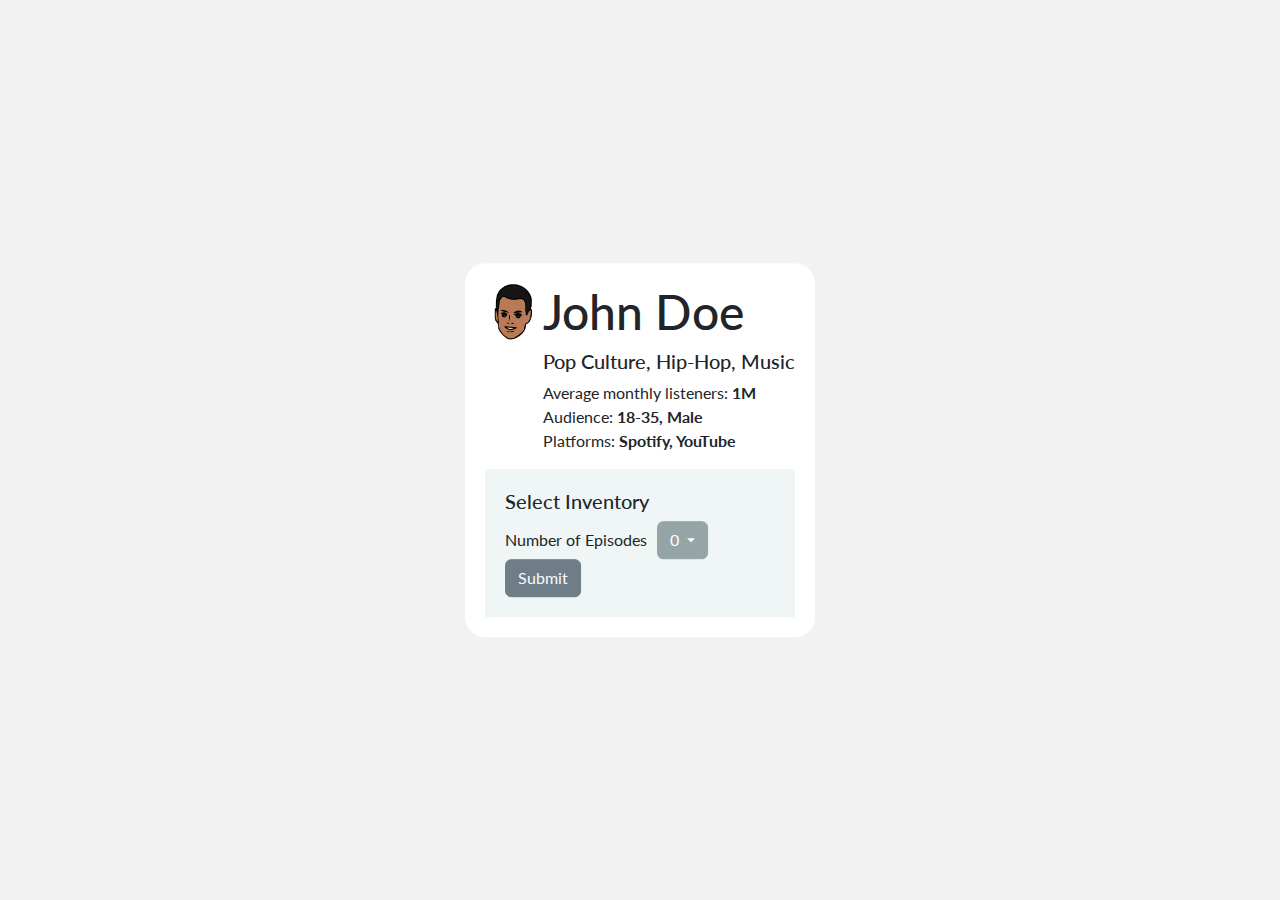
==== index.html @ b0895160 "create half of the profile" ====
<!doctype html>
<html>
<head>
<title>Profile</title>
<meta name="description" content="Blymp">
<meta name="keywords" content="Blymp">
<script type="text/javascript" src="test.js"></script>
<script src="https://code.jquery.com/jquery-3.2.1.slim.min.js"></script>
<script src="https://cdnjs.cloudflare.com/ajax/libs/popper.js/1.12.9/umd/popper.min.js"></script>
<script src="https://maxcdn.bootstrapcdn.com/bootstrap/4.0.0/js/bootstrap.min.js"></script>
<link rel="stylesheet" href="bootstrap.min.css">
<link rel="stylesheet" href="blymp.css">
<script>
    function submitClicked() {
        const text = $("#dropdownMenuButton").text.value;
        if (text === "0") {
            alert("Please select a number of episodes");
        } else {
            alert("You have selected " + text + " episodes");
        }
    }
    function toggleButton() {
        const text = $("#dropdownMenuButton").text.value;
        const submitBtn = document.querySelector("#submitBtn");
        submitBtn.disabled = (text === "0");
    }

    $(document).ready(function() {
      $(".dropdown-item").click(function() {
        var selectedItemText = $(this).text();
        $("#dropdownMenuButton").text(selectedItemText);
        toggleButton();
      });
    });
  </script>
</head>
<body style="background-color: #f2f2f2;">
    <div id="main" class="main_div">
        <section id="profile_main" style="display: flex; flex-direction: row;">
            <img style="height: 80px;" src="[data-uri]" alt="Profile" />
            <section id="profile_info">
                <h1>John Doe</h1>
                <h5>Pop Culture, Hip-Hop, Music</h5>
                <p>
                    Average monthly listeners: <b>1M</b></br>
                    Audience: <b>18-35, Male</b></br>
                    Platforms: <b>Spotify, YouTube</b>
                </p>
            </section>
        </section>
        <section id="inventory" style="background-color: #eff6f5; padding: 20px;">
            <h5>Select Inventory</h5>
            <section style="display: flex; flex-direction: row;">
                <div style="margin-right:10px; display:flex; align-items:center; margin-bottom: -16px;">
                    <p>Number of Episodes</p>
                </div>
                <div class="dropdown">
                    <button class="btn btn-secondary dropdown-toggle" type="button" id="dropdownMenuButton" data-toggle="dropdown" aria-haspopup="true" aria-expanded="false">
                      0
                    </button>
                    <div class="dropdown-menu" aria-labelledby="dropdownMenuButton">
                        <a class="dropdown-item" href="#">0</a>
                        <a class="dropdown-item" href="#">1</a>
                        <a class="dropdown-item" href="#">2</a>
                        <a class="dropdown-item" href="#">3</a>
                        <a class="dropdown-item" href="#">4</a>
                        <a class="dropdown-item" href="#">5</a>
                    </div>
                </div>               
            </section>
            <button type="submit" class="btn btn-primary" id="submitBtn" disabled onclick="submitClicked()">Submit</button>
        </section>
    </div>
</body>
</html>
---- blymp.css ----
.main_div {
	background-color: white;
    border-radius: 20px;
    padding: 20px;
    position: absolute;
    top: 50%; left: 50%;
    transform: translate(-50%, -50%);
}
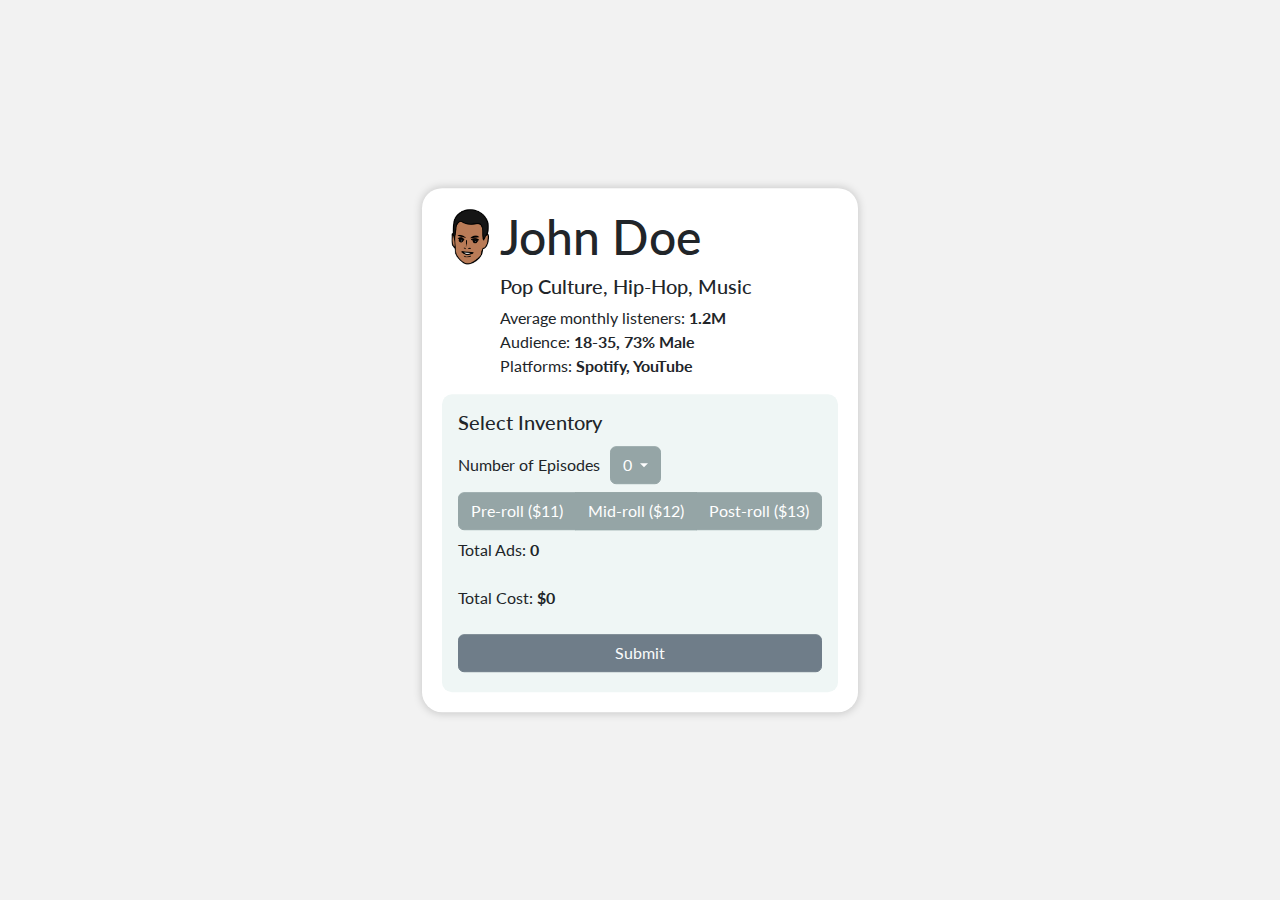
==== commit dc4e1ce8: "dynamic" ====
--- a/index.html
+++ b/index.html
@@ -11,26 +11,84 @@
 <link rel="stylesheet" href="bootstrap.min.css">
 <link rel="stylesheet" href="blymp.css">
 <script>
-    function submitClicked() {
-        const text = $("#dropdownMenuButton").text.value;
-        if (text === "0") {
-            alert("Please select a number of episodes");
-        } else {
-            alert("You have selected " + text + " episodes");
+    // Class that has three fields: preRollPrice, midRollPrice, postRollPrice
+    class SegmentPrice {
+        constructor(preRollPrice, midRollPrice, postRollPrice) {
+            this.preRollPrice = preRollPrice;
+            this.midRollPrice = midRollPrice;
+            this.postRollPrice = postRollPrice;
         }
     }
-    function toggleButton() {
-        const text = $("#dropdownMenuButton").text.value;
-        const submitBtn = document.querySelector("#submitBtn");
-        submitBtn.disabled = (text === "0");
+
+    // Set up const global object of SegmentPrice
+    var segmentPrices = new SegmentPrice(11, 12, 13);
+
+    function intFromText(text) {
+        var number = parseInt(text);
+        return isNaN(number) ? 0 : number;
+    }
+
+    function isElementActive(elementId) {
+        const element = document.querySelector(elementId);
+        const containsActive = element.classList.contains("active");
+        return containsActive;
+    }
+
+    function recalculate() {
+        var adCount = intFromText($("#episodeSelectDropdown").text());
+        var segments = 0;
+        var totalCost = 0;
+        if (isElementActive("#pre_roll")) {
+            segments += 1;
+            totalCost += adCount * segmentPrices.preRollPrice;
+        }
+        if (isElementActive("#mid_roll")) {
+            segments += 1;
+            totalCost += adCount * segmentPrices.midRollPrice;
+        }
+        if (isElementActive("#post_roll")) {
+            segments += 1;
+            totalCost += adCount * segmentPrices.postRollPrice;
+        }
+
+        adCount = adCount * segments;
+
+        document.querySelector("#submitBtn").disabled = (adCount == 0);
+        $("#total_ads").text(adCount);
+        $("#total_cost").text("$" + totalCost);
+    }
+
+    function setInnerTextForElementById(elementId, text) {
+        const element = document.querySelector(elementId);
+        element.innerText = text;
+    }
+
+    function fillSegmentPrices(preRollPrice, midRollPrice, postRollPrice) {
+        setInnerTextForElementById("#pre_roll_price", "$" + preRollPrice);
+        setInnerTextForElementById("#mid_roll_price", "$" + midRollPrice);
+        setInnerTextForElementById("#post_roll_price", "$" + postRollPrice);
+    }
+
+    function submitClicked() {
+
     }
 
     $(document).ready(function() {
-      $(".dropdown-item").click(function() {
-        var selectedItemText = $(this).text();
-        $("#dropdownMenuButton").text(selectedItemText);
-        toggleButton();
-      });
+        fillSegmentPrices(11, 12, 13);
+        $(".episode_select").click(function() {
+            var selectedItemText = $(this).text();
+            $("#episodeSelectDropdown").text(selectedItemText);
+            recalculate();
+        });
+
+        $(".segment_btn").click(function() {
+            if ($(this).hasClass("active")) {
+                $(this).removeClass("active");
+            } else {
+                $(this).addClass("active");
+            }
+            recalculate();
+        });
     });
   </script>
 </head>
@@ -42,33 +100,45 @@
                 <h1>John Doe</h1>
                 <h5>Pop Culture, Hip-Hop, Music</h5>
                 <p>
-                    Average monthly listeners: <b>1M</b></br>
-                    Audience: <b>18-35, Male</b></br>
+                    Average monthly listeners: <b>1.2M</b></br>
+                    Audience: <b>18-35, 73% Male</b></br>
                     Platforms: <b>Spotify, YouTube</b>
                 </p>
             </section>
         </section>
-        <section id="inventory" style="background-color: #eff6f5; padding: 20px;">
+        <section id="inventory" style="background-color: #eff6f5; padding: 16px; border-radius: 10px;">
             <h5>Select Inventory</h5>
-            <section style="display: flex; flex-direction: row;">
+            <section class="inv_select_section" style="display: flex; flex-direction: row;">
                 <div style="margin-right:10px; display:flex; align-items:center; margin-bottom: -16px;">
                     <p>Number of Episodes</p>
                 </div>
                 <div class="dropdown">
-                    <button class="btn btn-secondary dropdown-toggle" type="button" id="dropdownMenuButton" data-toggle="dropdown" aria-haspopup="true" aria-expanded="false">
+                    <button class="btn btn-secondary dropdown-toggle" type="button" id="episodeSelectDropdown" data-toggle="dropdown" aria-haspopup="true" aria-expanded="false">
                       0
                     </button>
-                    <div class="dropdown-menu" aria-labelledby="dropdownMenuButton">
-                        <a class="dropdown-item" href="#">0</a>
-                        <a class="dropdown-item" href="#">1</a>
-                        <a class="dropdown-item" href="#">2</a>
-                        <a class="dropdown-item" href="#">3</a>
-                        <a class="dropdown-item" href="#">4</a>
-                        <a class="dropdown-item" href="#">5</a>
+                    <div class="dropdown-menu" aria-labelledby="episodeSelectDropdown">
+                        <a class="dropdown-item episode_select" href="#">1</a>
+                        <a class="dropdown-item episode_select" href="#">2</a>
+                        <a class="dropdown-item episode_select" href="#">3</a>
+                        <a class="dropdown-item episode_select" href="#">4</a>
+                        <a class="dropdown-item episode_select" href="#">5</a>
                     </div>
-                </div>               
+                </div>
             </section>
-            <button type="submit" class="btn btn-primary" id="submitBtn" disabled onclick="submitClicked()">Submit</button>
+            <section class="btn-group inv_select_section" role="group">
+                <button type="button" id="pre_roll" class="btn btn-secondary segment_btn" data-active-class="btn-primary">Pre-roll (<span id="pre_roll_price"></span>)</button>
+                <button type="button" id="mid_roll" class="btn btn-secondary segment_btn" data-active-class="btn-primary">Mid-roll (<span id="mid_roll_price"></span>)</button>
+                <button type="button" id="post_roll" class="btn btn-secondary segment_btn" data-active-class="btn-primary">Post-roll (<span id="post_roll_price"></span>)</button>
+            </section>
+            <section class="inv_select_section" style="display: flex; flex-direction: row;">
+                <p>Total Ads:&nbsp;</p><p id="total_ads"><b>0</b></p>
+            </section>
+            <section class="inv_select_section" style="display: flex; flex-direction: row;">
+                <p>Total Cost:&nbsp;</p><b><p id="total_cost">$0</p></b>
+            </section>
+            <section class="inv_select_section">
+                <button type="submit" class="btn btn-primary" id="submitBtn" disabled onclick="submitClicked()" style="width: 100%;">Submit</button>
+            </section>
         </section>
     </div>
 </body>
--- a/blymp.css
+++ b/blymp.css
@@ -5,4 +5,11 @@
     position: absolute;
     top: 50%; left: 50%;
     transform: translate(-50%, -50%);
+    min-width: 300px;
+    box-shadow: 0 0 10px 0 rgba(0,0,0,0.2);
+}
+
+.inv_select_section {
+    padding: 4px 0 4px 0;
+    width: 100%;
 }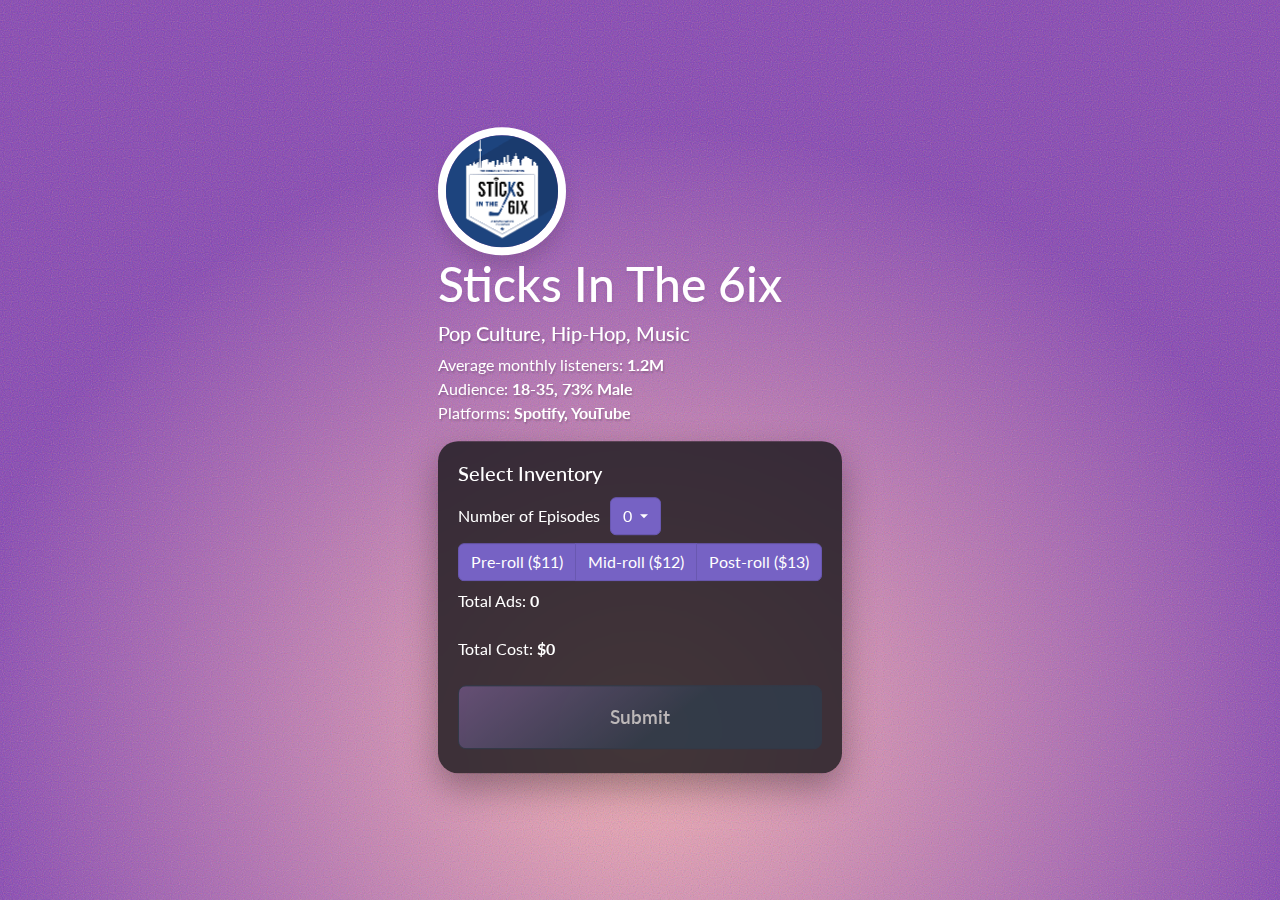
==== commit 87ffd14c: "beauty" ====
--- a/index.html
+++ b/index.html
@@ -9,33 +9,27 @@
 <script src="https://cdnjs.cloudflare.com/ajax/libs/popper.js/1.12.9/umd/popper.min.js"></script>
 <script src="https://maxcdn.bootstrapcdn.com/bootstrap/4.0.0/js/bootstrap.min.js"></script>
 <link rel="stylesheet" href="bootstrap.min.css">
+<link rel="stylesheet" href="style.css">
 <link rel="stylesheet" href="blymp.css">
+
 <script>
-    // Class that has three fields: preRollPrice, midRollPrice, postRollPrice
-    class SegmentPrice {
-        constructor(preRollPrice, midRollPrice, postRollPrice) {
-            this.preRollPrice = preRollPrice;
-            this.midRollPrice = midRollPrice;
-            this.postRollPrice = postRollPrice;
-        }
-    }
+    // Class order with the following fields:
+    // Number of Episodes
+    // isPreRoll
+    // isMidRoll
+    // Total Ads: 
+    // Total Cost: 
+
 
     // Set up const global object of SegmentPrice
     var segmentPrices = new SegmentPrice(11, 12, 13);
 
-    function intFromText(text) {
-        var number = parseInt(text);
-        return isNaN(number) ? 0 : number;
-    }
-
-    function isElementActive(elementId) {
-        const element = document.querySelector(elementId);
-        const containsActive = element.classList.contains("active");
-        return containsActive;
+    function episodeCount() {
+        return intFromText($("#episodeSelectDropdown").text());
     }
 
     function recalculate() {
-        var adCount = intFromText($("#episodeSelectDropdown").text());
+        var adCount = episodeCount();
         var segments = 0;
         var totalCost = 0;
         if (isElementActive("#pre_roll")) {
@@ -69,8 +63,40 @@
         setInnerTextForElementById("#post_roll_price", "$" + postRollPrice);
     }
 
+    // Send email from alex@blymp.ca to zane@blymp.ca.
+    // Email should contain:
+    // - Podcaster name
+    // - Number of episodes requested
+    // - Price per episode based on pre-roll, mid-roll, post-roll
+    // - Total cost
     function submitClicked() {
+        var podcasterName = document.querySelector("#podcaster_name").innerHTML;
+        var totalCost = document.querySelector("#total_cost").innerText;
+        var adSegments = "";
+        var segmentCount = 0;
+        if (isElementActive("#pre_roll")) {
+            adSegments += "pre-roll, ";
+            segmentCount++;
+        }
+        if (isElementActive("#mid_roll")) {
+            adSegments += "mid-roll, ";
+            segmentCount++;
+        }
+        if (isElementActive("#post_roll")) {
+            adSegments += "post-roll, ";
+            segmentCount++;
+        }
+        adSegments = adSegments.substring(0, adSegments.length - 2);
 
+        var emailBody = "Podcaster Name: " + podcasterName + "\n" + 
+                        "Number of Episodes: " + episodeCount() + "\n" +
+                        "Ad Segments: " + adSegments + "\n" +
+                        "Total ad count: " + episodeCount() * segmentCount  + "\n" +
+                        "Total Cost: " + totalCost;
+
+        var emailSubject = "Blymp Ad Request";
+
+        alert(emailBody);
     }
 
     $(document).ready(function() {
@@ -94,19 +120,21 @@
 </head>
 <body style="background-color: #f2f2f2;">
     <div id="main" class="main_div">
+        <section>
+            <img class="avatar" src="[data-uri]" alt="Profile" />
+        </section>
         <section id="profile_main" style="display: flex; flex-direction: row;">
-            <img style="height: 80px;" src="[data-uri]" alt="Profile" />
             <section id="profile_info">
-                <h1>John Doe</h1>
-                <h5>Pop Culture, Hip-Hop, Music</h5>
-                <p>
+                <h1 id="podcaster_name" style="text-shadow: 0rem 0.125rem 0.25rem rgba(0,0,0,0.071);">Sticks In The 6ix</h1>
+                <h5 class="white_text">Pop Culture, Hip-Hop, Music</h5>
+                <p class="white_text">
                     Average monthly listeners: <b>1.2M</b></br>
                     Audience: <b>18-35, 73% Male</b></br>
                     Platforms: <b>Spotify, YouTube</b>
                 </p>
             </section>
         </section>
-        <section id="inventory" style="background-color: #eff6f5; padding: 16px; border-radius: 10px;">
+        <section id="inventory" class="inventory">
             <h5>Select Inventory</h5>
             <section class="inv_select_section" style="display: flex; flex-direction: row;">
                 <div style="margin-right:10px; display:flex; align-items:center; margin-bottom: -16px;">
@@ -131,13 +159,13 @@
                 <button type="button" id="post_roll" class="btn btn-secondary segment_btn" data-active-class="btn-primary">Post-roll (<span id="post_roll_price"></span>)</button>
             </section>
             <section class="inv_select_section" style="display: flex; flex-direction: row;">
-                <p>Total Ads:&nbsp;</p><p id="total_ads"><b>0</b></p>
+                <p>Total Ads:&nbsp;<b><span id="total_ads">0</span></b></p>
             </section>
             <section class="inv_select_section" style="display: flex; flex-direction: row;">
                 <p>Total Cost:&nbsp;</p><b><p id="total_cost">$0</p></b>
             </section>
             <section class="inv_select_section">
-                <button type="submit" class="btn btn-primary" id="submitBtn" disabled onclick="submitClicked()" style="width: 100%;">Submit</button>
+                <button type="submit" class="btn btn-primary submit" id="submitBtn" disabled onclick="submitClicked()" style="width: 100%;">Submit</button>
             </section>
         </section>
     </div>
--- a/style.css
+++ b/style.css
@@ -0,0 +1,64 @@
+body:before {
+	background-attachment: scroll;
+	content: '';
+	display: block;
+	height: var(--background-height);
+	left: 0;
+	pointer-events: none;
+	position: fixed;
+	top: 0;
+	transform: scale(1);
+	width: 100vw;
+	z-index: 0;
+	background-image: url('data:image/svg+xml;charset=utf8,%3Csvg%20viewBox%3D%220%200%20512%20512%22%20width%3D%22512%22%20height%3D%22512%22%20version%3D%221.1%22%20xmlns%3D%22http%3A%2F%2Fwww.w3.org%2F2000%2Fsvg%22%3E%20%3Cfilter%20id%3D%22noise%22%3E%20%3CfeTurbulence%20type%3D%22fractalNoise%22%20baseFrequency%3D%220.875%22%20result%3D%22noise%22%20%2F%3E%20%3CfeColorMatrix%20type%3D%22matrix%22%20values%3D%220.99609375%200%200%200%200%200%200.5%200%200%200%200%200%200.73828125%200%200%200%200%200%200.5078125%200%22%20%2F%3E%20%3C%2Ffilter%3E%20%3Crect%20filter%3D%22url%28%23noise%29%22%20x%3D%220%22%20y%3D%220%22%20width%3D%22512%22%20height%3D%22512%22%20fill%3D%22transparent%22%20opacity%3D%221%22%20%2F%3E%3C%2Fsvg%3E'), radial-gradient(53% 67% at 50% 81%, #FFC0B8 0%, #7D42B8 100%);
+	background-size: 512px, auto;
+	background-position: center, 0% 0%;
+	background-repeat: repeat, repeat;
+}
+
+:root {
+	--background-height: 100vh;
+	--site-language-alignment: left;
+	--site-language-direction: ltr;
+	--site-language-flex-alignment: flex-start;
+	--site-language-indent-left: 1;
+	--site-language-indent-right: 0;
+	--viewport-height: 100vh;
+}
+
+.btn {
+    background-color: #7662C4;
+    border-color: #6958b0;
+}
+
+.btn:hover {
+    background-color: #6958b0;
+    border-color: #6958b0;
+}
+
+.btn.active {
+    background-color: #433871;
+    border-color: #3b3164;
+}
+
+button.submit {
+    line-height: 3.875rem;
+    padding: 0 1.9375rem;
+    font-size: 1.2em;
+    font-weight: 600;
+    border-radius: 0.5rem;
+    flex-direction: row-reverse;
+    justify-content: flex-end;
+    color: #FFFFFF;
+    background-image: linear-gradient(142deg, rgba(221,136,235,0.451) 0%, rgba(118,98,196,0.008) 58%);
+    background-position: 0% 0%;
+    background-repeat: repeat;
+    background-size: cover;
+    transition: color 0.25s ease, background-color 0.25s ease, border-color 0.25s ease;
+    position: relative;
+}
+
+.white_text {
+    color: #FFFFFF;
+    text-shadow: 0.088rem 0.088rem 0.125rem rgba(0,0,0,0.188);
+}--- a/blymp.css
+++ b/blymp.css
@@ -1,15 +1,43 @@
+body {
+    color: white;
+}
+
 .main_div {
-	background-color: white;
-    border-radius: 20px;
-    padding: 20px;
     position: absolute;
     top: 50%; left: 50%;
     transform: translate(-50%, -50%);
     min-width: 300px;
+}
+
+.inventory {
+    /* position: absolute;
+    top: 50%; left: 50%;
+    transform: translate(-50%, -50%); */
     box-shadow: 0 0 10px 0 rgba(0,0,0,0.2);
+    align-items: center;
+    justify-content: center;
+    background-color: rgba(20,20,23,0.788);
+    -webkit-backdrop-filter: blur(0.6rem);
+    backdrop-filter: blur(0.6rem);
+    box-shadow: 0rem 0.875rem 2.125rem 0rem rgba(0,0,0,0.329);
+    border-radius: 1.25rem;
+    padding: 20px;
 }
 
 .inv_select_section {
     padding: 4px 0 4px 0;
     width: 100%;
+}
+
+.avatar {
+    width: 8rem;
+    height: 8rem;
+    border-radius: 100%;
+    border-color: #FFFFFF;
+    border-style: solid;
+    border-width: 8px;
+    box-shadow: 0rem 0.75rem 1.125rem 0rem rgba(0,0,0,0.122);
+    display: inline-block;
+    overflow: hidden;
+    vertical-align: top;
 }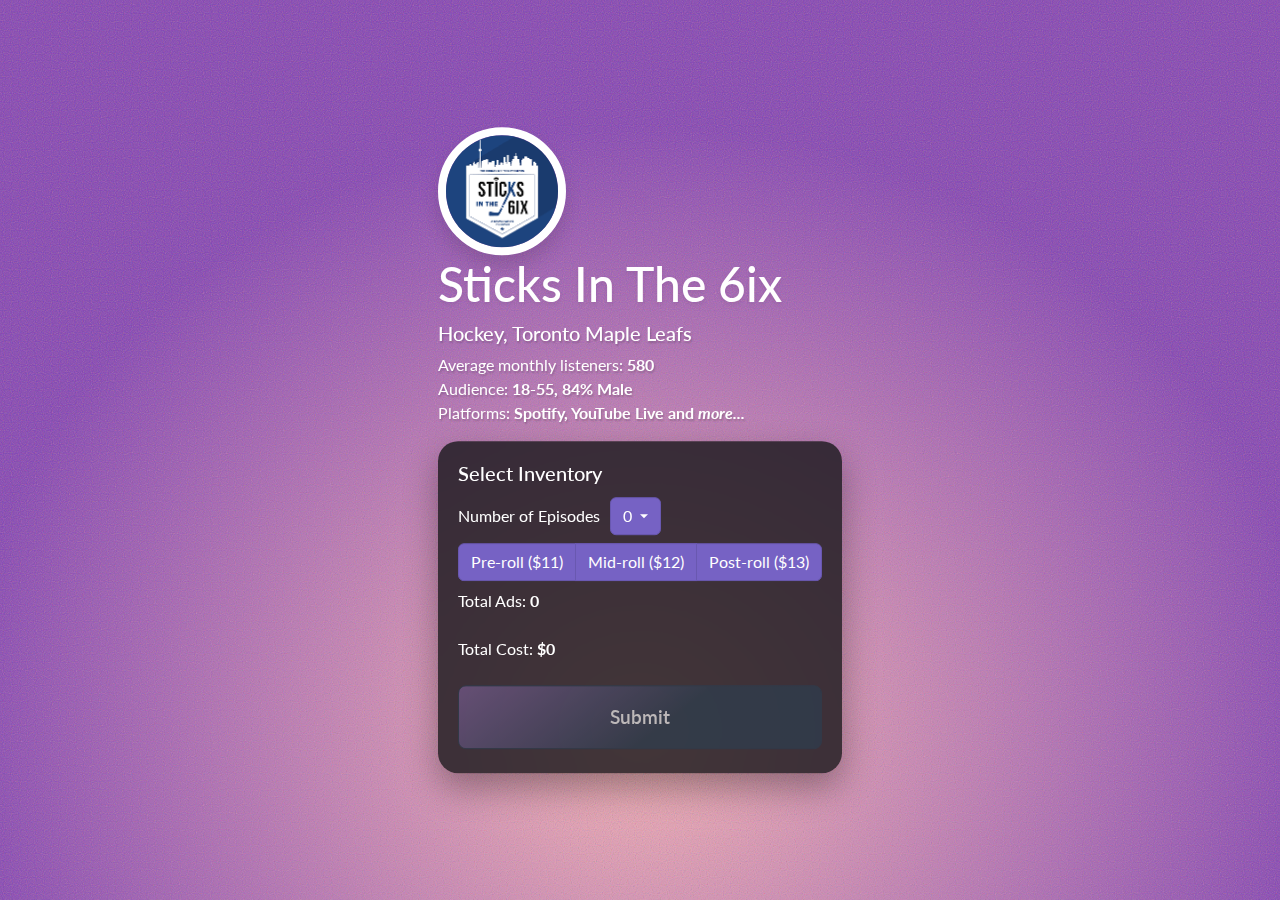
==== commit f60bc4ff: "all stuff" ====
--- a/index.html
+++ b/index.html
@@ -126,11 +126,11 @@
         <section id="profile_main" style="display: flex; flex-direction: row;">
             <section id="profile_info">
                 <h1 id="podcaster_name" style="text-shadow: 0rem 0.125rem 0.25rem rgba(0,0,0,0.071);">Sticks In The 6ix</h1>
-                <h5 class="white_text">Pop Culture, Hip-Hop, Music</h5>
+                <h5 class="white_text">Hockey, Toronto Maple Leafs</h5>
                 <p class="white_text">
-                    Average monthly listeners: <b>1.2M</b></br>
-                    Audience: <b>18-35, 73% Male</b></br>
-                    Platforms: <b>Spotify, YouTube</b>
+                    Average monthly listeners: <b>580</b></br>
+                    Audience: <b>18-55, 84% Male</b></br>
+                    Platforms: <b>Spotify, YouTube Live and <i>more...</i></b>
                 </p>
             </section>
         </section>
